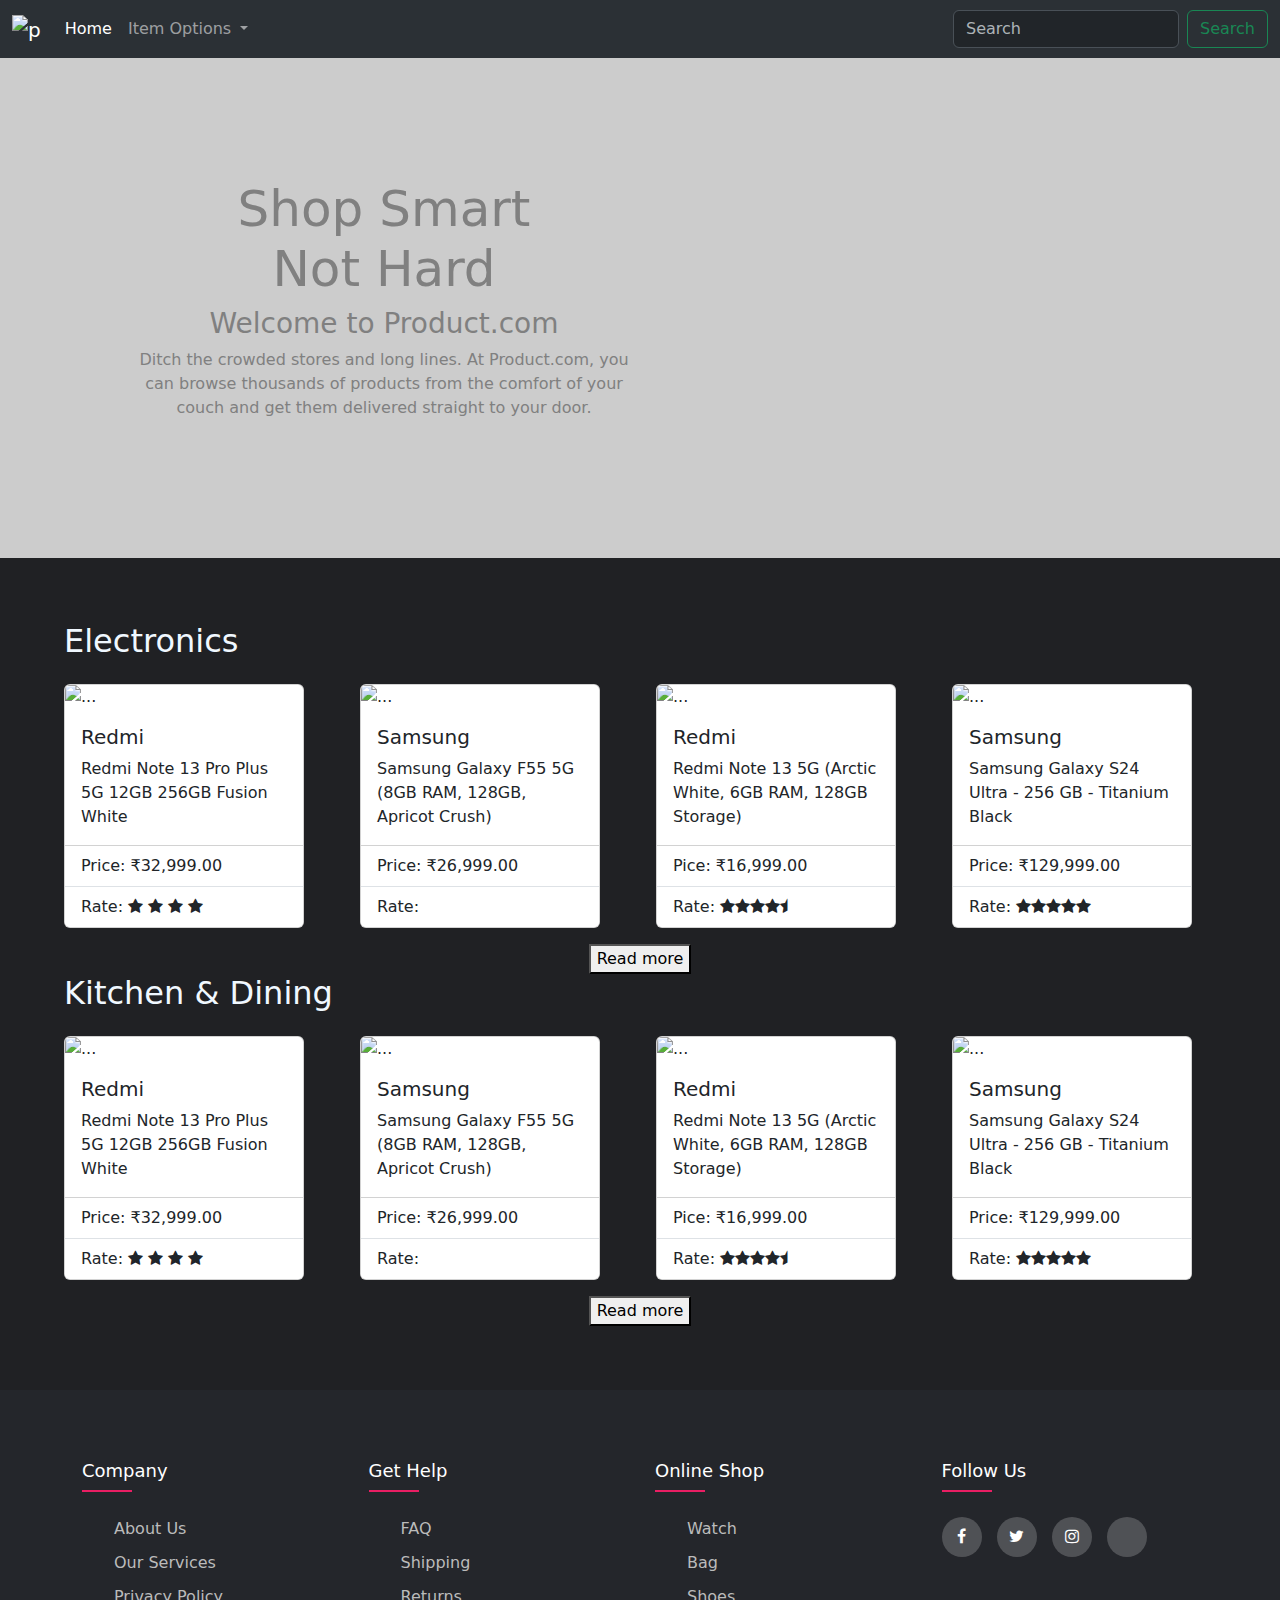
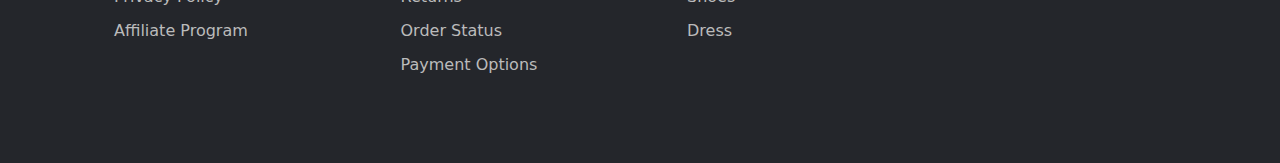
==== index.html @ fa7ec97b "change file name" ====
<!DOCTYPE html>
<html lang="en">
<head>
    <meta charset="UTF-8">
    <meta name="viewport" content="width=device-width, initial-scale=1.0">
    <title>Product Page</title>
    <link href="https://cdn.jsdelivr.net/npm/bootstrap@5.3.3/dist/css/bootstrap.min.css" rel="stylesheet" integrity="sha384-QWTKZyjpPEjISv5WaRU9OFeRpok6YctnYmDr5pNlyT2bRjXh0JMhjY6hW+ALEwIH" crossorigin="anonymous">
    <script src="https://ajax.googleapis.com/ajax/libs/jquery/3.7.1/jquery.min.js"></script>
    <link rel="stylesheet" href="https://cdnjs.cloudflare.com/ajax/libs/font-awesome/4.7.0/css/font-awesome.min.css">
    <link rel="stylesheet" href="style.css">
</head>
<body>
    <header>
    <nav class="navbar navbar-expand-lg bg-body-tertiary" data-bs-theme="dark" >
        <div class="container-fluid">
          <a class="navbar-brand" href="#"><img src="https://i.pinimg.com/736x/5b/9b/1f/5b9b1f12fe0a0acb9cf95f1f20543d89.jpg" alt="p" width="30" height="24"></a>
          <button class="navbar-toggler" type="button" data-bs-toggle="collapse" data-bs-target="#navbarSupportedContent" aria-controls="navbarSupportedContent" aria-expanded="false" aria-label="Toggle navigation">
            <span class="navbar-toggler-icon"></span>
          </button>
          <div class="collapse navbar-collapse" id="navbarSupportedContent">
            <ul class="navbar-nav me-auto mb-2 mb-lg-0">
              <li class="nav-item">
                <a class="nav-link active" aria-current="page" href="#">Home</a>
              </li>
              <li class="nav-item dropdown">
                <a class="nav-link dropdown-toggle" href="#" role="button" data-bs-toggle="dropdown" aria-expanded="false">
                  Item Options
                </a>
                <ul class="dropdown-menu">
                  <li><a class="dropdown-item" href="#Electronics">Electronics</a></li>
                  <li><a class="dropdown-item" href="#Kitchen">Kitchen Ware</a></li>
                  <li><hr class="dropdown-divider"></li>
                  <li><a class="dropdown-item" href="#">Clothes</a></li>
                </ul>
              </li>
            </ul>
            <form class="d-flex" role="search">
              <input class="form-control me-2" type="search" placeholder="Search" aria-label="Search">
              <button class="btn btn-outline-success" type="submit">Search</button>
            </form>
          </div>
        </div>
      </nav>
    </header>

    <div class="hero-image">
        <div class="hero-text">
          <h1 style="font-size:50px">Shop Smart <br> Not Hard</h1>
          <h3>Welcome to Product.com</h3>
          <p>Ditch the crowded stores and long lines. At Product.com, you can browse thousands of products from the comfort of your couch and get them delivered straight to your door.</p>
        </div>
    </div>


    <section class="Product_Section">

        <section id="Electronics">
            <h2>Electronics</h2>
            <div class="row d-flex" style="justify-content: space-between;" >
                <div class="col-sm-4 mb-3 mt-3 zoom " style="width: 18rem;">
                    <div class="card" style="width: 15rem;">
                        <img src="https://lh3.googleusercontent.com/spp/[base64]s256-rw-pd-pc0x00ffffff" class="card-img-top img-fluid " alt="...">
                        <div class="card-body">
                          <h5 class="card-title">Redmi</h5>
                          <p class="card-text">Redmi Note 13 Pro Plus 5G 12GB 256GB Fusion White</p>
                        </div>
                        <ul class="list-group list-group-flush">
                          <li class="list-group-item">Price: ₹32,999.00</li>
                          <li class="list-group-item">Rate:
                            <i class="fa fa-star"></i>
                            <i class="fa fa-star"></i>
                            <i class="fa fa-star"></i>
                            <i class="fa fa-star"></i>
                          </li>
                        </ul>
                      </div>
                  </div>
                  <div class="col-sm-4 mb-3 mt-3 zoom " style="width: 18rem;">
                    <div class="card" style="width: 15rem;">
                        <img src="https://lh3.googleusercontent.com/spp/[base64]s256-rw-pd-pc0x00ffffff" class="card-img-top" alt="...">
                        <div class="card-body">
                          <h5 class="card-title">Samsung</h5>
                          <p class="card-text">Samsung Galaxy F55 5G (8GB RAM, 128GB, Apricot Crush)</p>
                        </div>
                        <ul class="list-group list-group-flush">
                          <li class="list-group-item">Price: ₹26,999.00</li>
                          <li class="list-group-item">Rate:

                          </li>
                        </ul>
                      </div>
                  </div>
                <div class="col-sm-4 mb-3 mt-3 zoom " style="width: 18rem;">
                    <div class="card" style="width: 15rem;">
                        <img src="https://lh3.googleusercontent.com/spp/[base64]s256-rw-pd-pc0x00ffffff" class="card-img-top" alt="...">
                        <div class="card-body">
                          <h5 class="card-title">Redmi</h5>
                          <p class="card-text">Redmi Note 13 5G (Arctic White, 6GB RAM, 128GB Storage)</p>
                        </div>
                        <ul class="list-group list-group-flush">
                          <li class="list-group-item">Pice: ₹16,999.00</li>
                          <li class="list-group-item">Rate:
                            <i class="fa fa-star"></i><i class="fa fa-star"></i><i class="fa fa-star"></i><i class="fa fa-star"></i><i class="fa fa-star-half"></i>
                          </li>
                        </ul>
                      </div>
                </div>
                <div class="col-sm-4 mb-3 mt-3 zoom " style="width: 18rem;">
                    <div class="card" style="width: 15rem;">
                        <img src="https://lh3.googleusercontent.com/spp/[base64]s256-rw-pd-pc0x00ffffff" class="card-img-top" alt="...">
                        <div class="card-body">
                          <h5 class="card-title">Samsung</h5>
                          <p class="card-text">Samsung Galaxy S24 Ultra - 256 GB - Titanium Black</p>
                        </div>
                        <ul class="list-group list-group-flush">
                          <li class="list-group-item">Price: ₹129,999.00</li>
                          <li class="list-group-item">Rate:
                            <i class="fa fa-star"></i><i class="fa fa-star"></i><i class="fa fa-star"></i><i class="fa fa-star"></i><i class="fa fa-star"></i>
                          </li>
                        </ul>
                      </div>
            </div>
            <!-- second row -->
            </div>    
            </section>
            <div style="text-align: center;" class="readmore" onclick="show()">
                <button onclick="myFunction()" id="myBtn">Read more</button>
            </div>

            <section id="Kitchen">
                <h2>Kitchen & Dining</h2>
                <div class="row d-flex" style="justify-content: space-between;" >
                    <div class="col-sm-4 mb-3 mt-3 zoom " style="width: 18rem;" >
                        <div class="card" style="width: 15rem;">
                            <img src="https://lh3.googleusercontent.com/spp/[base64]s256-rw-pd-pc0x00ffffff" class="card-img-top img-fluid w-10" alt="...">
                            <div class="card-body">
                              <h5 class="card-title">Redmi</h5>
                              <p class="card-text">Redmi Note 13 Pro Plus 5G 12GB 256GB Fusion White</p>
                            </div>
                            <ul class="list-group list-group-flush">
                              <li class="list-group-item">Price: ₹32,999.00</li>
                              <li class="list-group-item">Rate:
                                <i class="fa fa-star"></i>
                                <i class="fa fa-star"></i>
                                <i class="fa fa-star"></i>
                                <i class="fa fa-star"></i>
                              </li>
                            </ul>
                          </div>
                      </div>
                      <div class="col-sm-4 mb-3 mt-3 zoom " style="width: 18rem;">
                        <div class="card hover-zoom" style="width: 15rem;">
                            <img src="https://lh3.googleusercontent.com/spp/[base64]s256-rw-pd-pc0x00ffffff" class="card-img-top" alt="...">
                            <div class="card-body">
                              <h5 class="card-title">Samsung</h5>
                              <p class="card-text">Samsung Galaxy F55 5G (8GB RAM, 128GB, Apricot Crush)</p>
                            </div>
                            <ul class="list-group list-group-flush">
                              <li class="list-group-item">Price: ₹26,999.00</li>
                              <li class="list-group-item">Rate:
    
                              </li>
                            </ul>
                          </div>
                      </div>
                    <div class="col-sm-4 mb-3 mt-3 zoom " style="width: 18rem;">
                        <div class="card" style="width: 15rem;">
                            <img src="https://lh3.googleusercontent.com/spp/[base64]s256-rw-pd-pc0x00ffffff" class="card-img-top" alt="...">
                            <div class="card-body">
                              <h5 class="card-title">Redmi</h5>
                              <p class="card-text">Redmi Note 13 5G (Arctic White, 6GB RAM, 128GB Storage)</p>
                            </div>
                            <ul class="list-group list-group-flush">
                              <li class="list-group-item">Pice: ₹16,999.00</li>
                              <li class="list-group-item">Rate:
                                <i class="fa fa-star"></i><i class="fa fa-star"></i><i class="fa fa-star"></i><i class="fa fa-star"></i><i class="fa fa-star-half"></i>
                              </li>
                            </ul>
                          </div>
                    </div>
                    <div class="col-sm-4 mb-3 mt-3 zoom " style="width: 18rem;">
                        <div class="card" style="width: 15rem;">
                            <img src="https://lh3.googleusercontent.com/spp/[base64]s256-rw-pd-pc0x00ffffff" class="card-img-top" alt="...">
                            <div class="card-body">
                              <h5 class="card-title">Samsung</h5>
                              <p class="card-text">Samsung Galaxy S24 Ultra - 256 GB - Titanium Black</p>
                            </div>
                            <ul class="list-group list-group-flush">
                              <li class="list-group-item">Price: ₹129,999.00</li>
                              <li class="list-group-item">Rate:
                                <i class="fa fa-star"></i><i class="fa fa-star"></i><i class="fa fa-star"></i><i class="fa fa-star"></i><i class="fa fa-star"></i>
                              </li>
                            </ul>
                          </div>
                </div>
                <!-- second row -->
                </div>    
                </section>
                <div style="text-align: center;" class="readmore" onclick="show2()">
                    <button onclick="myFunction()" id="myBtn">Read more</button>
                </div>
              
        </section>

        
    </section>

    <footer class="footer">
        <div class="container">
            <div class="row1">
                <div class="footer-col1">
                    <h4>company</h4>
                    <ul>
                        <li><a href="#">about us</a></li>
                        <li><a href="#">our services</a></li>
                        <li><a href="#">privacy policy</a></li>
                        <li><a href="#">affiliate program</a></li>
                    </ul>
                </div>
                <div class="footer-col1">
                    <h4>get help</h4>
                    <ul>
                        <li><a href="#">FAQ</a></li>
                        <li><a href="#">shipping</a></li>
                        <li><a href="#">returns</a></li>
                        <li><a href="#">order status</a></li>
                        <li><a href="#">payment options</a></li>
                    </ul>
                </div>
                <div class="footer-col1">
                    <h4>online shop</h4>
                    <ul>
                        <li><a href="#">watch</a></li>
                        <li><a href="#">bag</a></li>
                        <li><a href="#">shoes</a></li>
                        <li><a href="#">dress</a></li>
                    </ul>
                </div>
                <div class="footer-col1">
                    <h4>follow us</h4>
                    <div class="social-links">
                        <a href="#"><i class="fa fa-facebook-f"></i></a>
                        <a href="#"><i class="fa fa-twitter"></i></a>
                        <a href="#"><i class="fa fa-instagram"></i></a>
                        <a href="#"><i class="fa fa-linkedin-in"></i></a>
                    </div>
                </div>
            </div>
        </div>
   </footer>

    <script src="https://cdn.jsdelivr.net/npm/bootstrap@5.3.3/dist/js/bootstrap.bundle.min.js" integrity="sha384-YvpcrYf0tY3lHB60NNkmXc5s9fDVZLESaAA55NDzOxhy9GkcIdslK1eN7N6jIeHz" crossorigin="anonymous"></script>
</body>
</html>
---- style.css ----
body
{
    background-color: #202124;
    color: aliceblue;
}

.hero-image {
    background-image: url("https://img.freepik.com/premium-photo/toy-shopping-cart-with-boxes-blue-background_339191-217.jpg");
    background-color: #cccccc;
    height: 500px;
    background-position: center;
    background-repeat: no-repeat;
    background-size: cover;
    position: relative;
    background-attachment: fixed;
  }

  
  .hero-text {
    text-align: center;
    position: absolute;
    top: 50%;
    left: 30%;
    transform: translate(-50%, -50%);
    color: white;
    width: 40%;
    color: grey;
  }

  .Product_Section
  {
    margin: 5%;
  }


  .readmore {
    cursor: pointer;
  }
  
  .readmore:hover {
    background-color: #304ea96c;
    border-radius: 10px;
  }
  
  #hidden {
    display: none;
  }

  .d-none{
    display: none;
  }

  #hidden1{
    display: none;
  }

  .zoom{
    transition: transform .5s ease-in;
  }

  .zoom:hover{
    transform: scale(1.15);
  }

  .container{
	max-width: 1170px;
	margin:auto;
}
.row1{
	display: flex;
	flex-wrap: wrap;
}
ul{
	list-style: none;
}
.footer{
	background-color: #24262b;
    padding: 70px 0;
}
.footer-col1{
   width: 25%;
   padding: 0 15px;
}
.footer-col1 h4{
	font-size: 18px;
	color: #ffffff;
	text-transform: capitalize;
	margin-bottom: 35px;
	font-weight: 500;
	position: relative;
}
.footer-col1 h4::before{
	content: '';
	position: absolute;
	background-color: #e91e63;
    bottom: -10px;
	height: 2px;
	box-sizing: border-box;
	width: 50px;
}
.footer-col1 ul li:not(:last-child){
	margin-bottom: 10px;
}
.footer-col1 ul li a{
	font-size: 16px;
	text-transform: capitalize;
	color: #ffffff;
	text-decoration: none;
	font-weight: 300;
	color: #bbbbbb;
	display: block;
	transition: all 0.3s ease;
}
.footer-col1 ul li a:hover{
	color: #ffffff;
	padding-left: 8px;
}
.footer-col1 .social-links a{
	display: inline-block;
	height: 40px;
	width: 40px;
	background-color: rgba(255,255,255,0.2);
	margin:0 10px 10px 0;
	text-align: center;
	line-height: 40px;
	border-radius: 50%;
	color: #ffffff;
	transition: all 0.5s ease;
}
.footer-col1 .social-links a:hover{
	color: #24262b;
	background-color: #ffffff;
}

@media(max-width: 767px){
  .footer-col1{
    width: 50%;
    margin-bottom: 30px;
}
}
@media(max-width: 574px){
  .footer-col1{
    width: 100%;
}
}
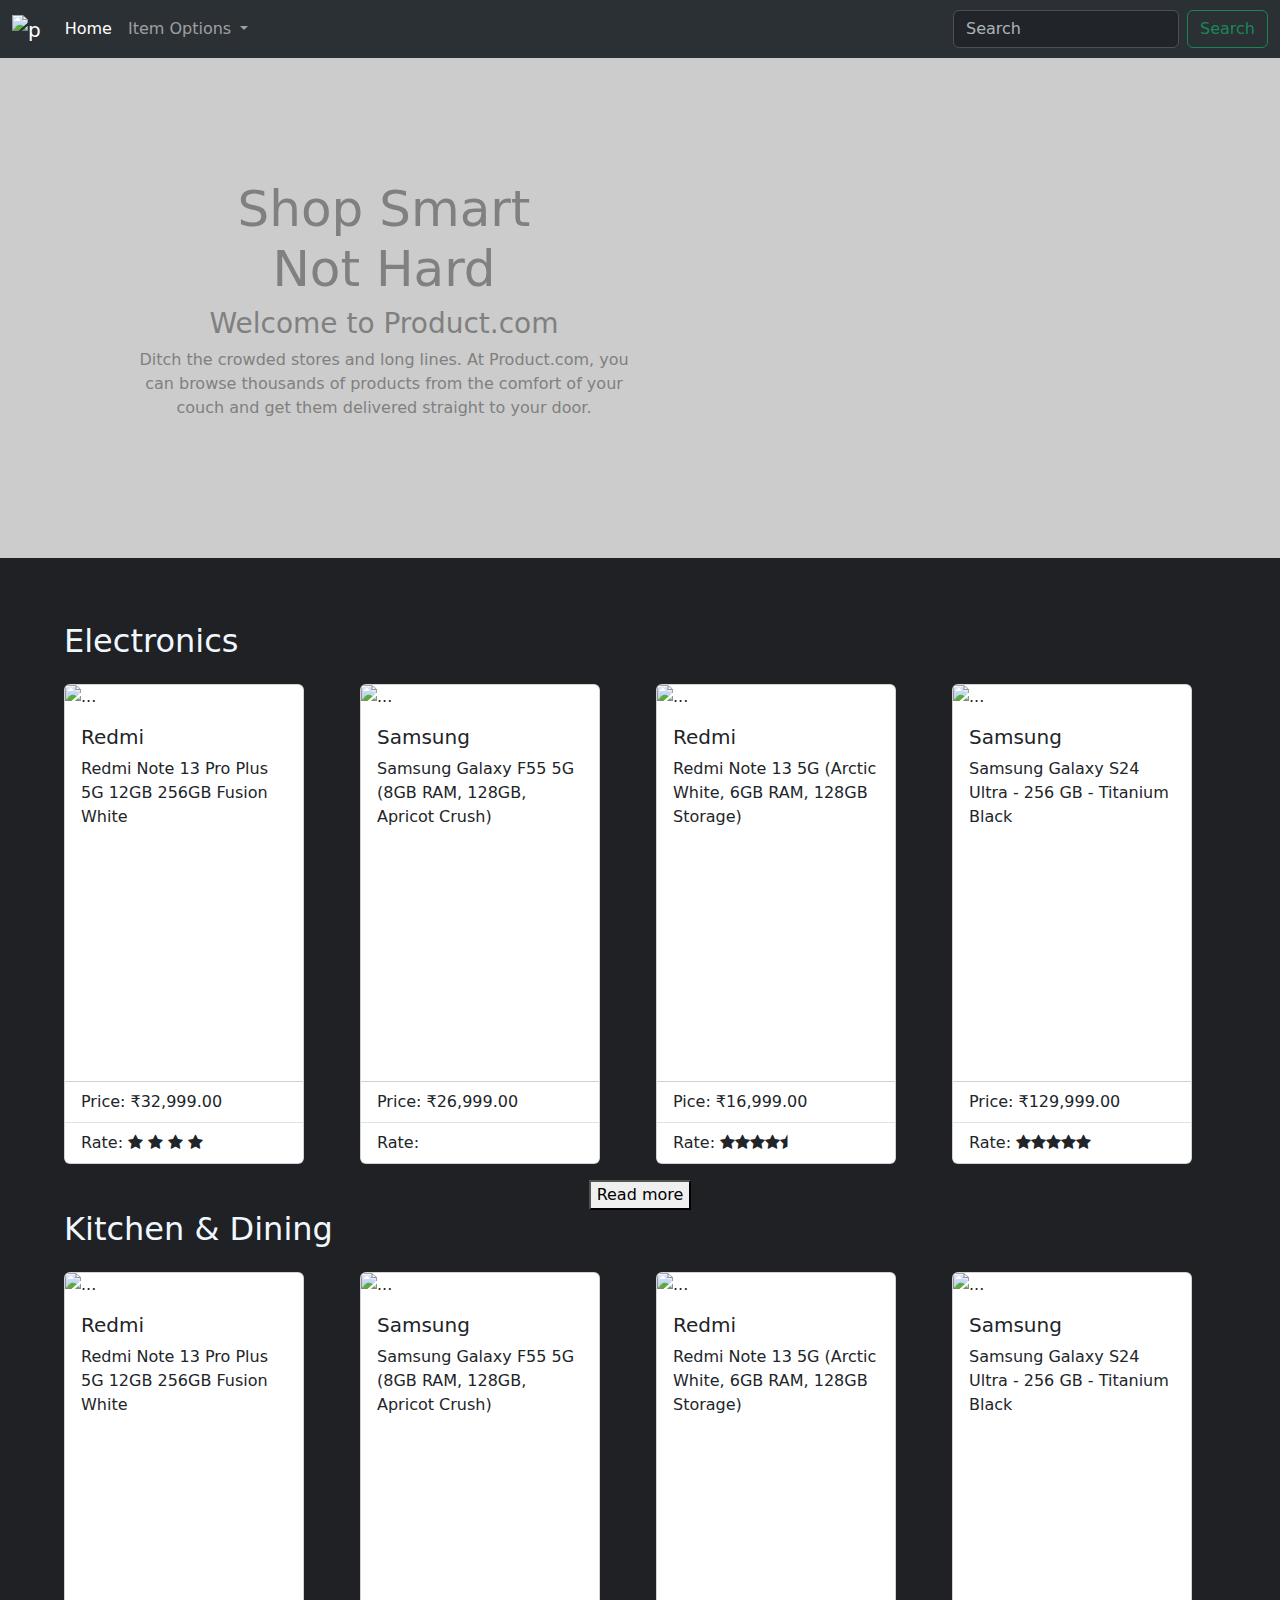
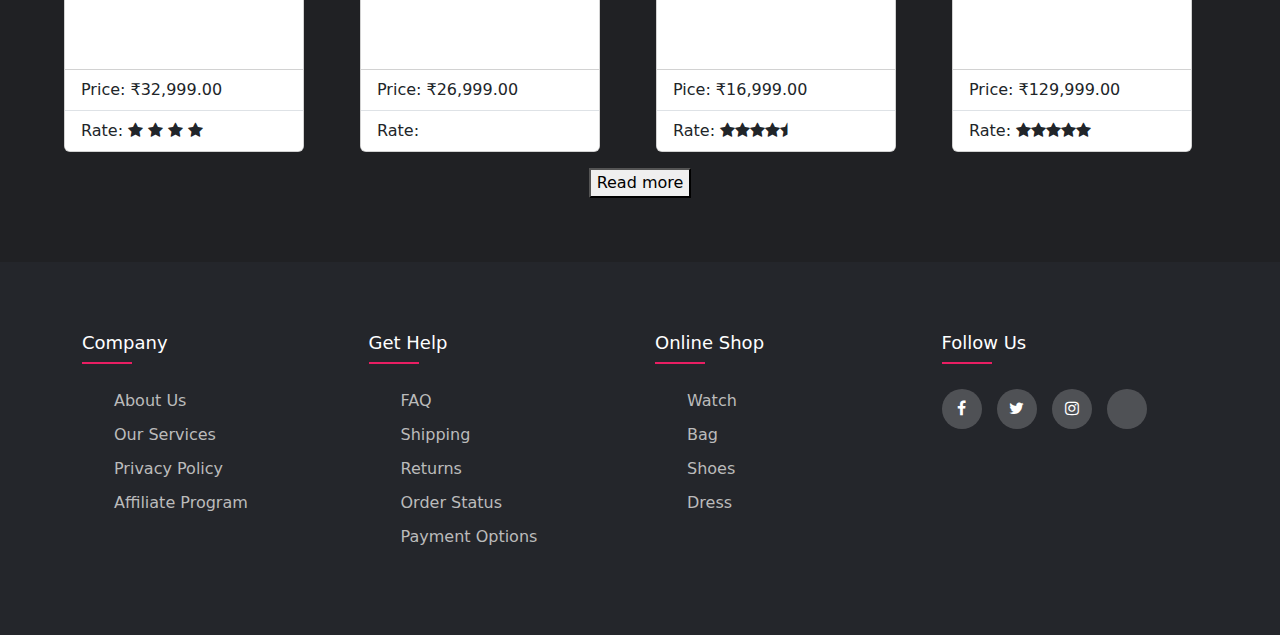
==== commit 11b37737: "added height , chande images" ====
--- a/index.html
+++ b/index.html
@@ -58,8 +58,8 @@
             <h2>Electronics</h2>
             <div class="row d-flex" style="justify-content: space-between;" >
                 <div class="col-sm-4 mb-3 mt-3 zoom " style="width: 18rem;">
-                    <div class="card" style="width: 15rem;">
-                        <img src="https://lh3.googleusercontent.com/spp/[base64]s256-rw-pd-pc0x00ffffff" class="card-img-top img-fluid " alt="...">
+                    <div class="card" style="width: 15rem;  height: 30rem;">
+                        <img src="https://www.valueplusretail.com/cdn/shop/files/REDMINOTE13PRO_5GFusionPurple12GBRAM256GBROM1_1080x.jpg?v=1704952079" class="card-img-top img-fluid " alt="...">
                         <div class="card-body">
                           <h5 class="card-title">Redmi</h5>
                           <p class="card-text">Redmi Note 13 Pro Plus 5G 12GB 256GB Fusion White</p>
@@ -76,8 +76,8 @@
                       </div>
                   </div>
                   <div class="col-sm-4 mb-3 mt-3 zoom " style="width: 18rem;">
-                    <div class="card" style="width: 15rem;">
-                        <img src="https://lh3.googleusercontent.com/spp/[base64]s256-rw-pd-pc0x00ffffff" class="card-img-top" alt="...">
+                    <div class="card" style="width: 15rem;  height: 30rem;">
+                        <img src="https://images.hindustantimes.com/tech/htmobile4/samsung-galaxy-f55-5g/colors/apricot%20crush/samsung-galaxy-f55-5g-apricot-crush-3.jpg?width=263&height=263" class="card-img-top" alt="...">
                         <div class="card-body">
                           <h5 class="card-title">Samsung</h5>
                           <p class="card-text">Samsung Galaxy F55 5G (8GB RAM, 128GB, Apricot Crush)</p>
@@ -91,8 +91,8 @@
                       </div>
                   </div>
                 <div class="col-sm-4 mb-3 mt-3 zoom " style="width: 18rem;">
-                    <div class="card" style="width: 15rem;">
-                        <img src="https://lh3.googleusercontent.com/spp/[base64]s256-rw-pd-pc0x00ffffff" class="card-img-top" alt="...">
+                    <div class="card" style="width: 15rem;  height: 30rem;">
+                        <img src="https://www.jiomart.com/images/product/original/rv2auwupaf/redmi-note-13-5g-6gb-ram-128gb-rom-arctic-white-smartphone-product-images-orv2auwupaf-p607284194-4-202401101819.jpg?im=Resize=(420,420)" class="card-img-top" alt="...">
                         <div class="card-body">
                           <h5 class="card-title">Redmi</h5>
                           <p class="card-text">Redmi Note 13 5G (Arctic White, 6GB RAM, 128GB Storage)</p>
@@ -106,8 +106,8 @@
                       </div>
                 </div>
                 <div class="col-sm-4 mb-3 mt-3 zoom " style="width: 18rem;">
-                    <div class="card" style="width: 15rem;">
-                        <img src="https://lh3.googleusercontent.com/spp/[base64]s256-rw-pd-pc0x00ffffff" class="card-img-top" alt="...">
+                    <div class="card" style="width: 15rem;  height: 30rem;">
+                        <img src="https://images.samsung.com/in/smartphones/galaxy-s24-ultra/images/galaxy-s24-ultra-highlights-color-titanium-black-back-mo.jpg?imbypass=true" class="card-img-top" alt="...">
                         <div class="card-body">
                           <h5 class="card-title">Samsung</h5>
                           <p class="card-text">Samsung Galaxy S24 Ultra - 256 GB - Titanium Black</p>
@@ -130,9 +130,9 @@
             <section id="Kitchen">
                 <h2>Kitchen & Dining</h2>
                 <div class="row d-flex" style="justify-content: space-between;" >
-                    <div class="col-sm-4 mb-3 mt-3 zoom " style="width: 18rem;" >
-                        <div class="card" style="width: 15rem;">
-                            <img src="https://lh3.googleusercontent.com/spp/[base64]s256-rw-pd-pc0x00ffffff" class="card-img-top img-fluid w-10" alt="...">
+                    <div class="col-sm-4 mb-3 mt-3 zoom " style="width: 18rem; " >
+                        <div class="card" style="width: 15rem;  height: 30rem;">
+                            <img src="https://suprememobiles.in/cdn/shop/files/9_5c403b72-bbe6-47b5-8af4-7c923214654f.png?v=1705502060&width=1946" class="card-img-top img-fluid w-10" alt="...">
                             <div class="card-body">
                               <h5 class="card-title">Redmi</h5>
                               <p class="card-text">Redmi Note 13 Pro Plus 5G 12GB 256GB Fusion White</p>
@@ -149,8 +149,8 @@
                           </div>
                       </div>
                       <div class="col-sm-4 mb-3 mt-3 zoom " style="width: 18rem;">
-                        <div class="card hover-zoom" style="width: 15rem;">
-                            <img src="https://lh3.googleusercontent.com/spp/[base64]s256-rw-pd-pc0x00ffffff" class="card-img-top" alt="...">
+                        <div class="card hover-zoom" style="width: 15rem; height: 30rem;">
+                            <img src="https://www.fastemi.com/uploads/fastemicom/products/samsung-galaxy-f55-5g-raisin-black-128-gb-8-gb-ram-2147878497491936_l.jpg" class="card-img-top" alt="...">
                             <div class="card-body">
                               <h5 class="card-title">Samsung</h5>
                               <p class="card-text">Samsung Galaxy F55 5G (8GB RAM, 128GB, Apricot Crush)</p>
@@ -164,8 +164,8 @@
                           </div>
                       </div>
                     <div class="col-sm-4 mb-3 mt-3 zoom " style="width: 18rem;">
-                        <div class="card" style="width: 15rem;">
-                            <img src="https://lh3.googleusercontent.com/spp/[base64]s256-rw-pd-pc0x00ffffff" class="card-img-top" alt="...">
+                        <div class="card" style="width: 15rem; height: 30rem;">
+                            <img src="https://www.jiomart.com/images/product/original/rv2auwupaf/redmi-note-13-5g-6gb-ram-128gb-rom-arctic-white-smartphone-product-images-orv2auwupaf-p607284194-4-202401101819.jpg?im=Resize=(420,420)" class="card-img-top" alt="...">
                             <div class="card-body">
                               <h5 class="card-title">Redmi</h5>
                               <p class="card-text">Redmi Note 13 5G (Arctic White, 6GB RAM, 128GB Storage)</p>
@@ -179,8 +179,8 @@
                           </div>
                     </div>
                     <div class="col-sm-4 mb-3 mt-3 zoom " style="width: 18rem;">
-                        <div class="card" style="width: 15rem;">
-                            <img src="https://lh3.googleusercontent.com/spp/[base64]s256-rw-pd-pc0x00ffffff" class="card-img-top" alt="...">
+                        <div class="card" style="width: 15rem;  height: 30rem;">
+                            <img src="https://rukminim2.flixcart.com/image/720/1080/xif0q/mobile/m/x/h/-original-imagx9egy22bccer.jpeg?q=60&crop=false" class="card-img-top" alt="...">
                             <div class="card-body">
                               <h5 class="card-title">Samsung</h5>
                               <p class="card-text">Samsung Galaxy S24 Ultra - 256 GB - Titanium Black</p>
